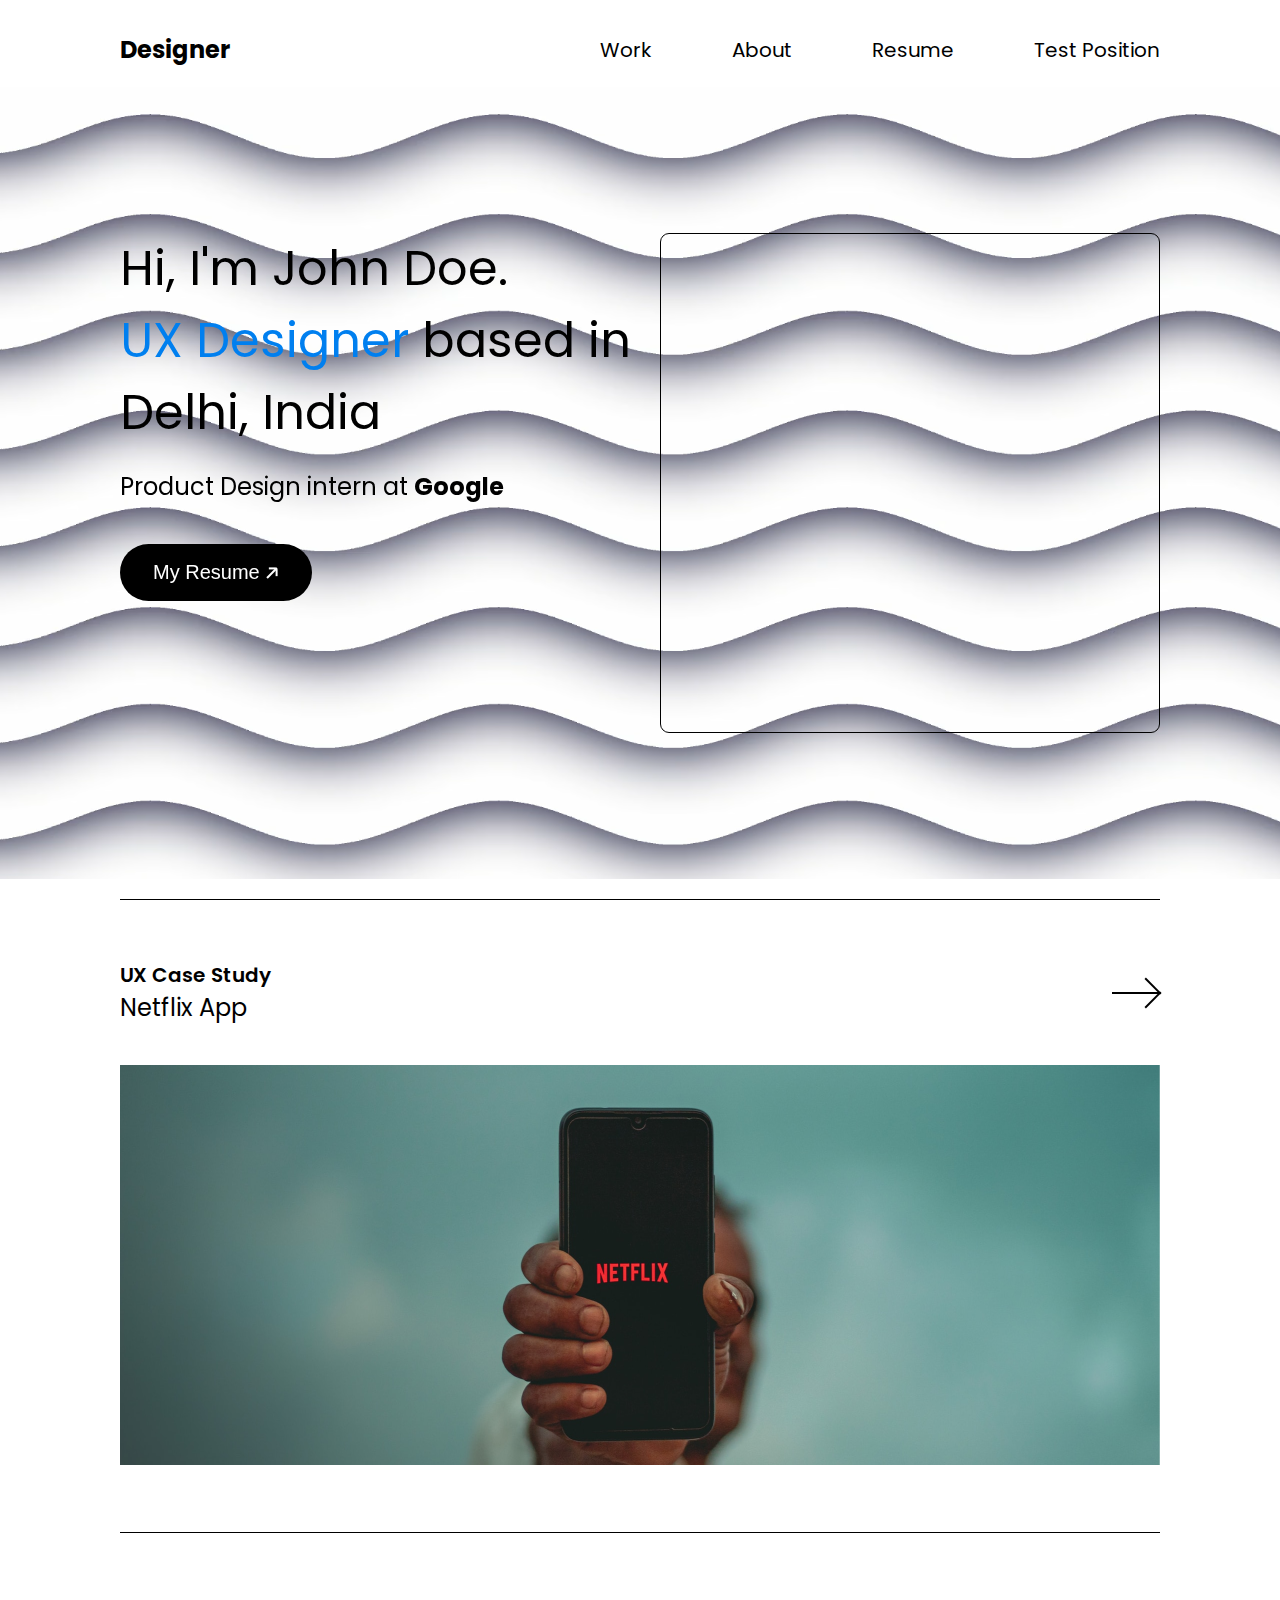
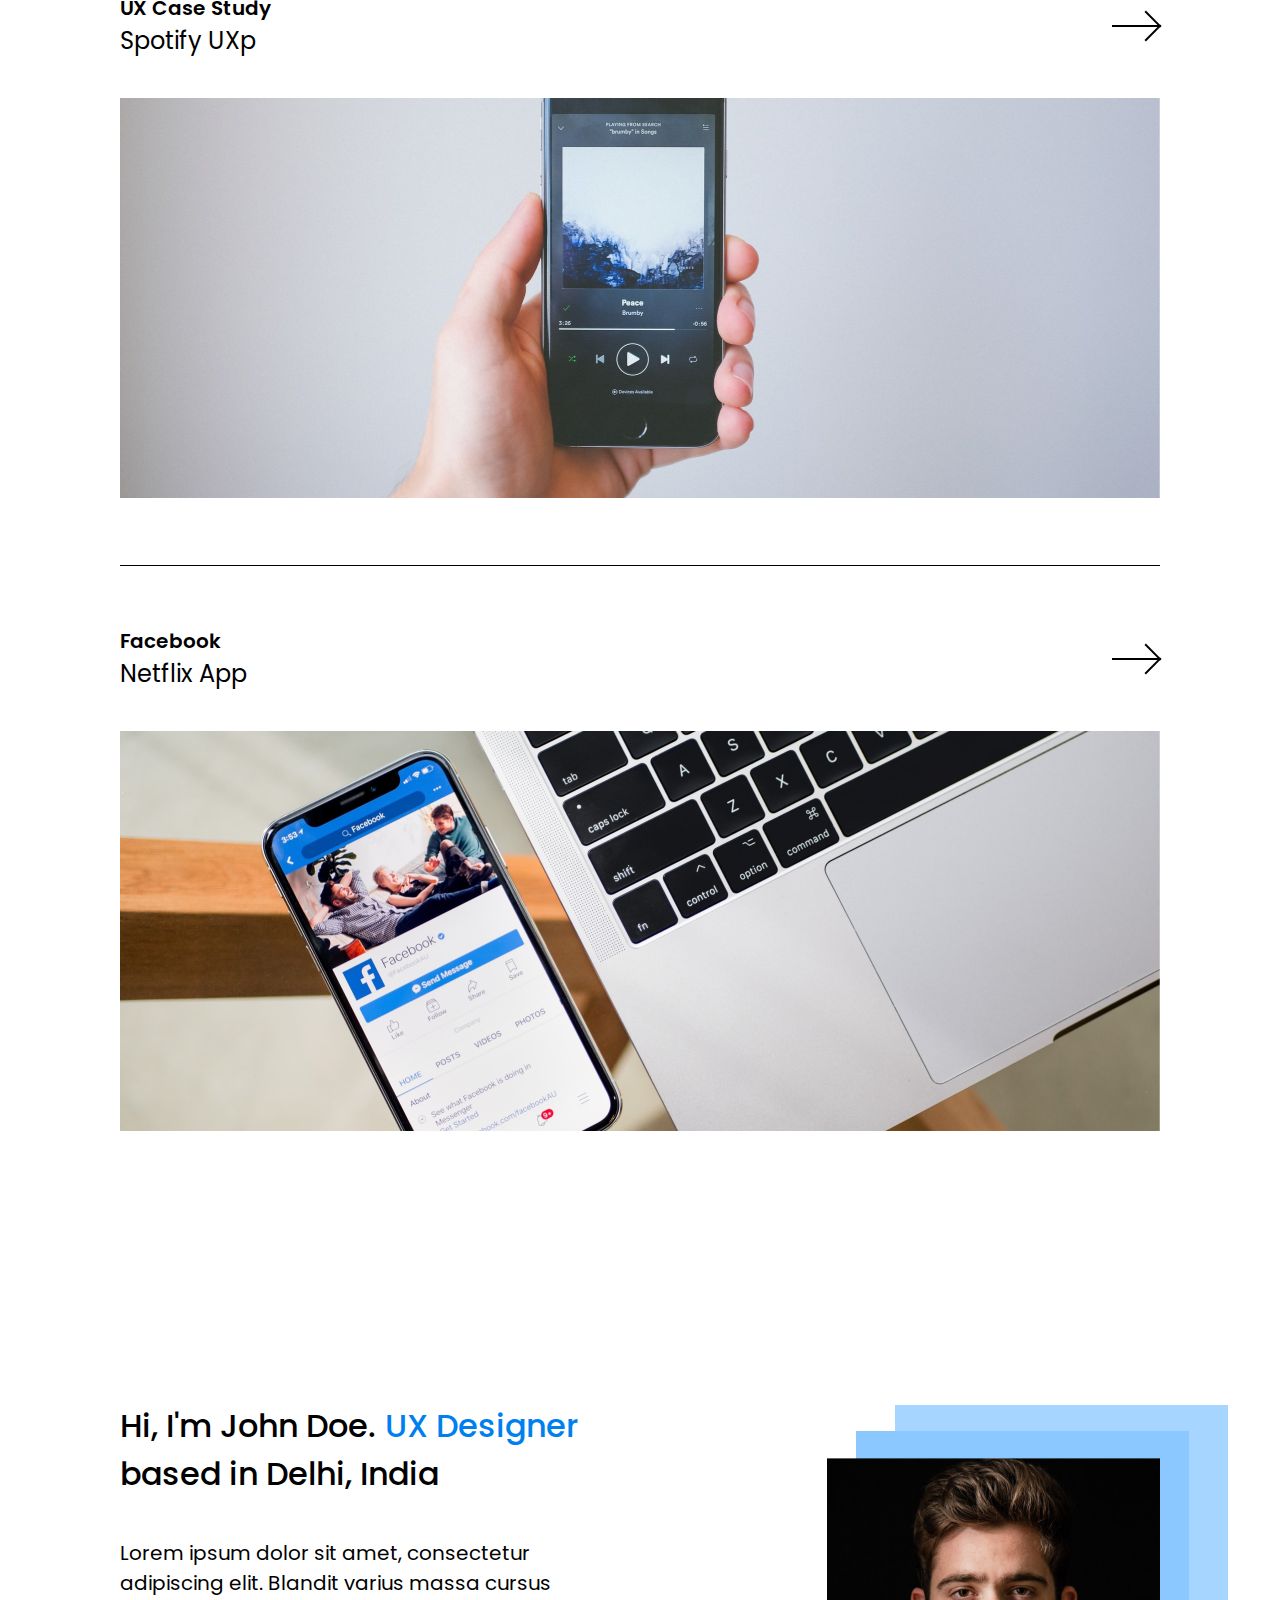
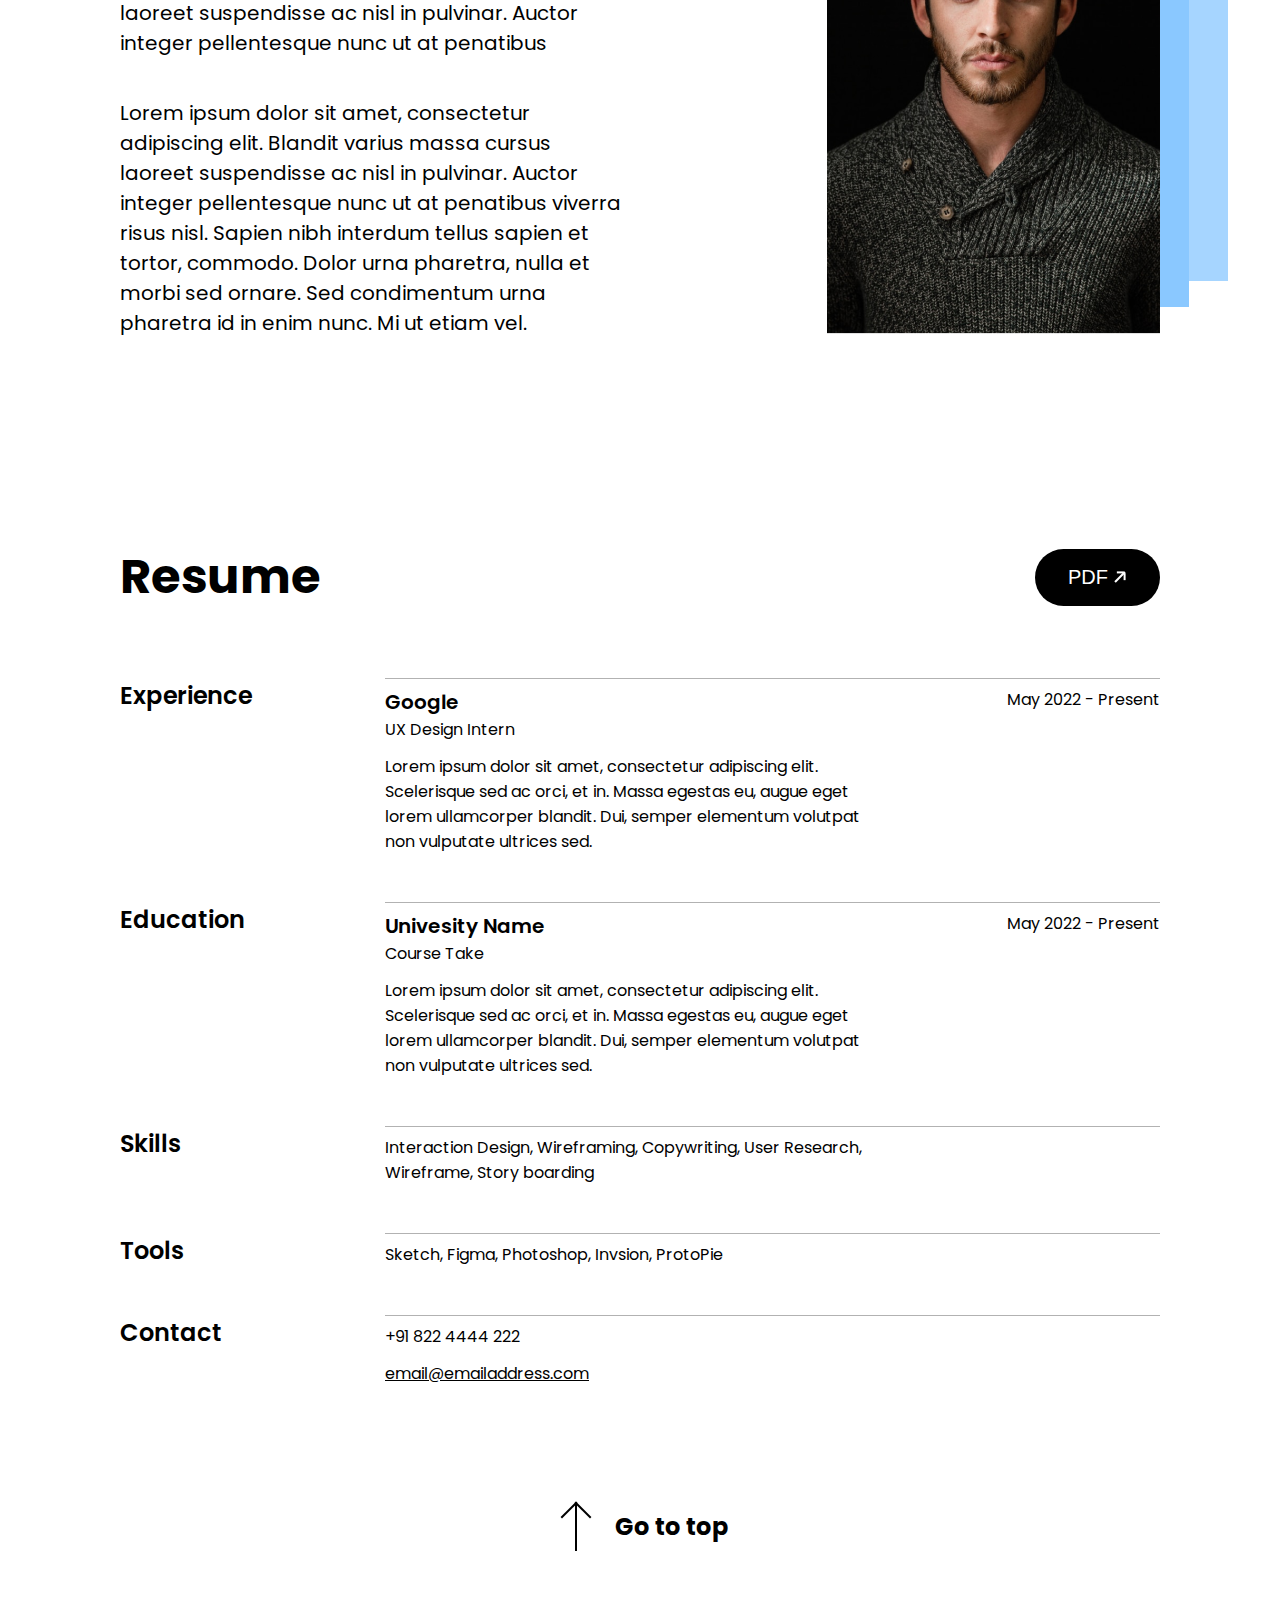
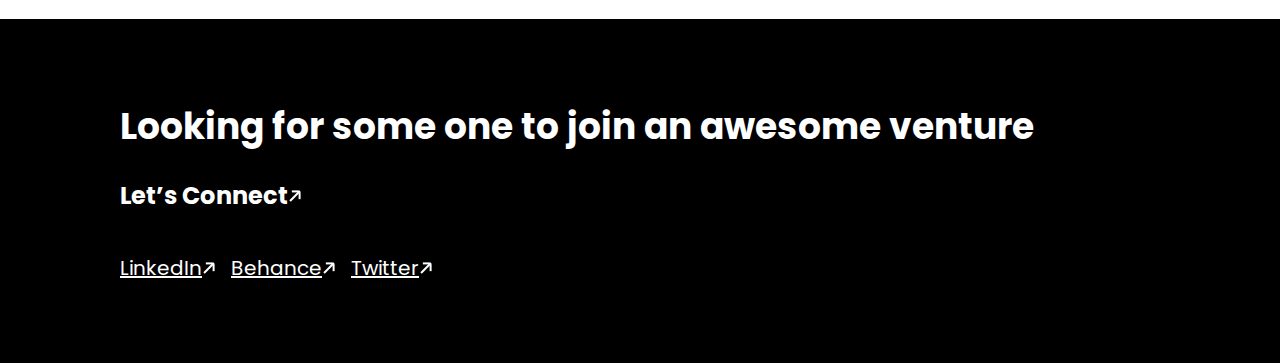
==== index.html @ 3fcc09bb "add simple portfolio html and css code" ====
<!DOCTYPE html>
<html lang="en">
  <head>
    <meta charset="UTF-8" />
    <meta name="viewport" content="width=device-width, initial-scale=1.0" />
    <title>Document</title>
    <link rel="stylesheet" href="./styles/fonts.css" />
    <link rel="stylesheet" href="./styles/main.css" />
  </head>
  <body>
    <div class="page-wrap flex justify-content-between flex-col">
      <header class="header">
        <div class="container flex items-center justify-content-between">
          <h5 class="h5 bold txt-black">Designer</h5>
          <nav class="nav flex items-center">
            <a href="#project" class="nav-link txt-md txt-black">Work</a>
            <a href="#about-me" class="nav-link txt-md txt-black">About</a>
            <a href="#resume" class="nav-link txt-md txt-black">Resume</a>
            <a
              href="./pages/test-position.html"
              class="nav-link txt-md txt-black"
              >Test Position</a
            >
          </nav>
        </div>
      </header>
      <main id="main" class="main">
        <video
          autoplay
          loop
          class="video"
          src="./assets/video/white-wave.mp4"
        ></video>
        <div
          class="main-content container flex min-gap justify-content-between"
        >
          <div>
            <h1 class="h1 txt-black normal main-title-1">
              Hi, I'm John Doe. <br />
              <span class="txt-blue">UX Designer</span> based in Delhi, India
            </h1>
            <h5 class="h5 txt-black normal main-title-2">
              Product Design intern at <span class="bold">Google</span>
            </h5>
            <button class="btn">
              My Resume
              <span class="arrow arrow--sm arrow--skew-top arrow-white"></span>
            </button>
          </div>
          <iframe
            class="mobile-frame"
            src="https://my.spline.design/lowcodellmorg-0a518804fcad9900b98ced08d4020163/"
            frameborder="0"
          ></iframe>
        </div>
      </main>
      <div class="container">
        <div class="border-bottom"></div>
      </div>
    </div>
    <section id="project" class="section-project">
      <a class="link-section" href="">
        <div class="container section-project-header">
          <header class="flex justify-content-between items-center">
            <div class="section-header-title">
              <h6 class="h6 txt-black semibold">UX Case Study</h6>
              <h5 class="h5 txt-black normal">Netflix App</h5>
            </div>
            <span class="arrow arrow--lg arrow-black"></span>
          </header>
        </div>
        <div class="section-project-img-wrap">
          <div class="container">
            <img src="./assets/images/netflix.png" alt="" />
          </div>
        </div>
        <div class="container">
          <div class="border-bottom"></div>
        </div>
      </a>
    </section>
    <!--  -->
    <section class="section-project">
      <a class="link-section" href="">
        <div class="container section-project-header">
          <header class="flex justify-content-between items-center">
            <div class="section-header-title">
              <h6 class="h6 txt-black semibold">UX Case Study</h6>
              <h5 class="h5 txt-black normal">Spotify UXp</h5>
            </div>
            <span class="arrow arrow--lg arrow-black"></span>
          </header>
        </div>
        <div class="section-project-img-wrap">
          <div class="container">
            <img src="./assets/images/spotify.png" alt="" />
          </div>
        </div>
        <div class="container">
          <div class="border-bottom"></div>
        </div>
      </a>
    </section>
    <!--  -->
    <section class="section-project-last">
      <a class="link-section" href="">
        <div class="container section-project-header">
          <header class="flex justify-content-between items-center">
            <div class="section-header-title">
              <h6 class="h6 txt-black semibold">Facebook</h6>
              <h5 class="h5 txt-black normal">Netflix App</h5>
            </div>
            <span class="arrow arrow--lg arrow-black"></span>
          </header>
        </div>
        <div class="section-project-img-wrap">
          <div class="container">
            <img src="./assets/images/facebook.png" alt="" />
          </div>
        </div>
      </a>
    </section>

    <section id="about-me" class="section-about-me">
      <div class="container flex justify-content-between items-center">
        <div class="section-about-me-content">
          <h3 class="h3 txt-black medium section-about-me-space-content">
            Hi, I'm John Doe. <span class="txt-blue">UX Designer</span> based in
            Delhi, India
          </h3>
          <p class="txt-md txt-black section-about-me-space-content">
            Lorem ipsum dolor sit amet, consectetur adipiscing elit. Blandit
            varius massa cursus laoreet suspendisse ac nisl in pulvinar. Auctor
            integer pellentesque nunc ut at penatibus
          </p>
          <p class="txt-md txt-black">
            Lorem ipsum dolor sit amet, consectetur adipiscing elit. Blandit
            varius massa cursus laoreet suspendisse ac nisl in pulvinar. Auctor
            integer pellentesque nunc ut at penatibus viverra risus nisl. Sapien
            nibh interdum tellus sapien et tortor, commodo. Dolor urna pharetra,
            nulla et morbi sed ornare. Sed condimentum urna pharetra id in enim
            nunc. Mi ut etiam vel.
          </p>
        </div>
        <div class="section-about-me-img-wrap">
          <img
            class="section-about-img"
            src="./assets/images/john_doe.png"
            alt=""
          />
        </div>
      </div>
    </section>

    <!-- section -->
    <section id="resume" class="section-resume">
      <div class="container">
        <div
          class="section-resume-header flex justify-content-between items-center"
        >
          <h2 class="h1 bold txt-black">Resume</h2>
          <button class="btn">
            PDF
            <span class="arrow arrow--sm arrow--skew-top arrow-white"></span>
          </button>
        </div>
        <div class="section-resume-table">
          <div
            class="section-resume-table-row flex justify-content-between min-gap"
          >
            <h5 class="h5 txt-black semibold">Experience</h5>
            <div class="section-resume-table-data flex justify-content-between">
              <div class="section-resume-table-data-left">
                <h6 class="h6 txt-black semibold">Google</h6>
                <p class="txt-black txt-sm section-resume-table-data-txt">
                  UX Design Intern
                </p>
                <p class="txt-black txt-sm">
                  Lorem ipsum dolor sit amet, consectetur adipiscing elit.
                  Scelerisque sed ac orci, et in. Massa egestas eu, augue eget
                  lorem ullamcorper blandit. Dui, semper elementum volutpat non
                  vulputate ultrices sed.
                </p>
              </div>
              <p class="txt-black txt-sm">May 2022 - Present</p>
            </div>
          </div>

          <div
            class="section-resume-table-row flex justify-content-between min-gap"
          >
            <h5 class="h5 txt-black semibold">Education</h5>
            <div class="section-resume-table-data flex justify-content-between">
              <div class="section-resume-table-data-left">
                <h6 class="h6 txt-black semibold">Univesity Name</h6>
                <p class="txt-black txt-sm section-resume-table-data-txt">
                  Course Take
                </p>
                <p class="txt-black txt-sm">
                  Lorem ipsum dolor sit amet, consectetur adipiscing elit.
                  Scelerisque sed ac orci, et in. Massa egestas eu, augue eget
                  lorem ullamcorper blandit. Dui, semper elementum volutpat non
                  vulputate ultrices sed.
                </p>
              </div>
              <p class="txt-black txt-sm">May 2022 - Present</p>
            </div>
          </div>

          <div
            class="section-resume-table-row flex justify-content-between min-gap"
          >
            <h5 class="h5 txt-black semibold">Skills</h5>
            <div class="section-resume-table-data flex justify-content-between">
              <div class="section-resume-table-data-left">
                <p class="txt-black txt-sm">
                  Interaction Design, Wireframing, Copywriting, User Research,
                  Wireframe, Story boarding
                </p>
              </div>
            </div>
          </div>

          <div
            class="section-resume-table-row flex justify-content-between min-gap"
          >
            <h5 class="h5 txt-black semibold">Tools</h5>
            <div class="section-resume-table-data flex justify-content-between">
              <div class="section-resume-table-data-left">
                <p class="txt-black txt-sm">
                  Sketch, Figma, Photoshop, Invsion, ProtoPie
                </p>
              </div>
            </div>
          </div>

          <div
            class="section-resume-table-row flex justify-content-between min-gap"
          >
            <h5 class="h5 txt-black semibold">Contact</h5>
            <div class="section-resume-table-data flex justify-content-between">
              <address class="section-resume-table-data-left">
                <p
                  class="txt-black txt-sm txt-normal section-resume-table-data-txt"
                >
                  +91 822 4444 222
                </p>
                <a class="txt-normal txt-sm txt-black" href=""
                  >email@emailaddress.com</a
                >
              </address>
            </div>
          </div>
        </div>
        <div class="section-resume-footer flex justify-content-center">
          <a class="decoration-none flex min-gap items-center" href="#main">
            <span class="arrow arrow-top arrow--lg arrow-black"></span>
            <h5 class="h5 txt-black">Go to top</h5>
          </a>
        </div>
      </div>
    </section>

    <footer class="footer">
      <div class="container">
        <h2 class="h2 txt-white footer-title">
          Looking for some one to join an awesome venture
        </h2>
        <h2 class="h2-lg txt-white flex items-center footer-sub-title">
          Let’s Connect
          <span class="arrow arrow--sm arrow--skew-top arrow-white"></span>
        </h2>
        <ul class="flex items-center min-gap">
          <li>
            <a class="txt-md txt-white flex items-center" href=""
              >LinkedIn
              <span class="arrow arrow--sm arrow--skew-top arrow-white"></span
            ></a>
          </li>
          <li>
            <a class="txt-md txt-white flex items-center" href=""
              >Behance
              <span class="arrow arrow--sm arrow--skew-top arrow-white"></span
            ></a>
          </li>
          <li>
            <a class="txt-md txt-white flex items-center" href=""
              >Twitter
              <span class="arrow arrow--sm arrow--skew-top arrow-white"></span
            ></a>
          </li>
        </ul>
      </div>
    </footer>
  </body>
</html>
---- styles/fonts.css ----
@font-face {
  font-family: "Graphik LCG";
  src: url("../assets/fonts/GraphikLCG/GraphikLCG-Regular.eot");
  src: url("../assets/fonts/GraphikLCG/GraphikLCG-Regular.eot?#iefix")
      format("embedded-opentype"),
    url("../assets/fonts/GraphikLCG/GraphikLCG-Regular.woff2") format("woff2"),
    url("../assets/fonts/GraphikLCG/GraphikLCG-Regular.woff") format("woff"),
    url("../assets/fonts/GraphikLCG/GraphikLCG-Regular.ttf") format("truetype"),
    url("../assets/fonts/GraphikLCG/GraphikLCG-Regular.svg#GraphikLCG-Regular")
      format("svg");
  font-weight: normal;
  font-style: normal;
  font-display: swap;
}

@font-face {
  font-family: "Graphik LCG";
  src: url("../assets/fonts/GraphikLCG/GraphikLCG-Semibold.eot");
  src: url("../assets/fonts/GraphikLCG/GraphikLCG-Semibold.eot?#iefix")
      format("embedded-opentype"),
    url("../assets/fonts/GraphikLCG/GraphikLCG-Semibold.woff2") format("woff2"),
    url("../assets/fonts/GraphikLCG/GraphikLCG-Semibold.woff") format("woff"),
    url("../assets/fonts/GraphikLCG/GraphikLCG-Semibold.ttf") format("truetype"),
    url("../assets/fonts/GraphikLCG/GraphikLCG-Semibold.svg#GraphikLCG-Semibold")
      format("svg");
  font-weight: 600;
  font-style: normal;
  font-display: swap;
}
---- styles/main.css ----
@import url("https://fonts.googleapis.com/css2?family=Poppins:wght@400;500;600;700&display=swap");

/* body {
  font-family: "Graphik LCG", sans-serif;
  font-size: 50px;
} */

* {
  margin: 0;
  padding: 0;
  box-sizing: border-box;
}

body {
  font-family: "Poppins", sans-serif;
}

:root {
  --black: #000000;
  --blue: #007fef;
  --blue-light: #8ac8ff;
  --blue-light-2: #a6d5ff;
  --white: #ffffff;
  --h1: 48px;
  --h2-lg: 40px;
  --h2: 36px;
  --h3: 32px;
  --h5: 24px;
  --h6: 20px;
  --txt-md: 20px;
  --txt-sm: 16px;
  --space-section: 15px;
  --arrow-lg: 48px;
  --arrow-sm: 14px;
}

.container {
  max-width: calc(1040px + var(--space-section) * 2);
  padding: 0 var(--space-section);
  margin: 0 auto;
  width: 100%;
}

.border-bottom {
  height: 1px;
  background-color: var(--black);
  width: 100%;
}

.page-wrap {
  min-height: 100vh;
  gap: 20px;
  margin-bottom: 60px;
  background-image: url("../assets/video/white-wave.mp4");
}

.flex {
  display: flex;
}

.flex-col {
  flex-direction: column;
}

.items-center {
  align-items: center;
}

.justify-content-between {
  justify-content: space-between;
}

.justify-content-center {
  justify-content: center;
}

.min-gap {
  gap: var(--space-section);
}
/* partials */
/* arrow */
.arrow {
  border-bottom-width: 2px;
  border-bottom-style: solid;
  display: inline-block;
  position: relative;
}

.arrow-top {
  transform: rotate(-90deg);
}

.arrow-black,
.arrow-black::before,
.arrow-black::after {
  border-bottom-color: var(--black);
}

.arrow-white,
.arrow-white::before,
.arrow-white::after {
  border-bottom-color: var(--white);
}

.arrow--skew-top {
  transform: rotate(-45deg);
}

.arrow::before,
.arrow::after {
  content: "";
  margin-top: 5px;
  border-bottom-width: 2px;
  border-bottom-style: solid;
  display: inline-block;
  position: absolute;
}

.arrow::before {
  transform: rotate(45deg);
}

.arrow::after {
  transform: rotate(-45deg);
}

.arrow--lg {
  width: var(--arrow-lg);
}

.arrow--lg::before,
.arrow--lg::after {
  right: -4px;
  width: calc(var(--arrow-lg) / 2.2);
}

.arrow--lg::before {
  top: -12px;
}

.arrow--lg::after {
  bottom: -9px;
}

.arrow--sm {
  width: var(--arrow-sm);
}

.arrow--sm::before,
.arrow--sm::after {
  right: 0;
  width: calc(var(--arrow-sm) / 2);
}

.arrow--sm::before {
  top: -8px;
}

.arrow--sm::after {
  bottom: -5px;
}

/* text styles */
.decoration-none {
  text-decoration: none;
}
.h1 {
  font-size: var(--h1);
}

.h2 {
  font-size: var(--h2);
}

.h3 {
  font-size: var(--h3);
}

.h5 {
  font-size: var(--h5);
}

.h6 {
  font-size: var(--h6);
}

.txt-md {
  font-size: var(--txt-md);
}

.txt-sm {
  font-size: var(--txt-sm);
}

.bold {
  font-weight: 700;
}

.semibold {
  font-weight: 600;
}

.medium {
  font-weight: 500;
}
.normal {
  font-weight: 400;
}

.txt-black {
  color: var(--black);
}

.txt-white {
  color: var(--white);
}

.txt-blue {
  color: var(--blue);
}

.txt-normal {
  font-style: normal;
}

/* buttons */
.btn {
  padding: 16px 32px;
  background-color: var(--black);
  border-radius: 60px;
  color: var(--white);
  border: none;
  cursor: pointer;
  font-size: var(--txt-md);
  font-weight: 400;
  display: flex;
  align-items: center;
  gap: 5px;
  transition: all 0.3s ease;
  border: 1px solid transparent;
}

.btn:hover {
  background-color: var(--white);
  color: var(--black);
  border: 1px solid var(--black);
}

.btn:hover .arrow-white,
.btn:hover .arrow-white::after,
.btn:hover .arrow-white::before {
  border-bottom-color: var(--black);
}
/* header */

.header {
  padding-top: 32px;
}

.nav-link {
  text-decoration: none;
  transition: color 0.3s ease;
}

.nav {
  gap: 80px;
}

.nav-link:hover {
  color: var(--blue);
}

/* main section */
.main {
  position: relative;
  flex-grow: 1;
  display: flex;
  align-items: center;
  padding: 30px 0;
}

.main-content {
  position: relative;
  z-index: 1;
}
.main-title-1 {
  padding-bottom: 20px;
}

.main-title-2 {
  padding-bottom: 40px;
}

.mobile-frame {
  max-width: 500px;
  width: 100%;
  border-radius: 9px;
  border: 1px solid var(--black);
  min-height: 500px;
}

.video {
  position: absolute;
  width: 100%;
  height: 100%;
  left: 0;
  top: 0;
  object-fit: cover;
}

/*  section-project-header */
.link-section {
  text-decoration: none;
  display: block;
}

.section-project {
  margin-bottom: 60px;
}

.section-project-last {
  margin-bottom: 200px;
}

.section-project-header {
  padding-bottom: 40px;
}

.section-project-img-wrap {
  padding-bottom: 60px;
}

.section-about-me {
  padding-bottom: 200px;
}

.section-about-me-content {
  max-width: 508px;
}

.section-about-me-space-content {
  margin-bottom: 40px;
}

.section-about-me-img-wrap {
  margin-top: 60px;
  position: relative;
  cursor: pointer;
}

.section-about-me-img-wrap:hover::after,
.section-about-me-img-wrap:hover::before {
  bottom: 7px;
  left: 0;
  opacity: 0;
}

.section-about-img {
  max-width: 333px;
  width: 100%;
  position: relative;
  z-index: 100;
}

.section-about-me-img-wrap::after,
.section-about-me-img-wrap::before {
  content: "";
  position: absolute;
  width: 100%;
  height: calc(100% - 7px);
  left: 0;
  transition: all 0.3s ease;
}

.section-about-me-img-wrap::before {
  bottom: 33.75px;
  left: 28.5px;
  background-color: var(--blue-light);
  z-index: 1;
}

.section-about-me-img-wrap::after {
  bottom: 60px;
  left: 68px;
  background-color: var(--blue-light-2);
}

/* resume section */
.section-resume {
  padding-bottom: 75px;
}
.section-resume-header {
  margin-bottom: 65px;
}
.section-resume-table {
  padding-bottom: 75px;
}

.section-resume-table-data {
  max-width: 775px;
  width: 100%;
  border-top: 1px solid rgba(0, 0, 0, 0.3);
  padding: 8px 0 48px;
}

.section-resume-table-data-left {
  max-width: 506px;
  width: 100%;
}

.section-resume-table-data-txt {
  padding-bottom: 12px;
}

.footer {
  background-color: var(--black);
  padding: 80px 0;
}

.footer-title {
  padding-bottom: 24px;
}

.footer-sub-title {
  padding-bottom: 40px;
}
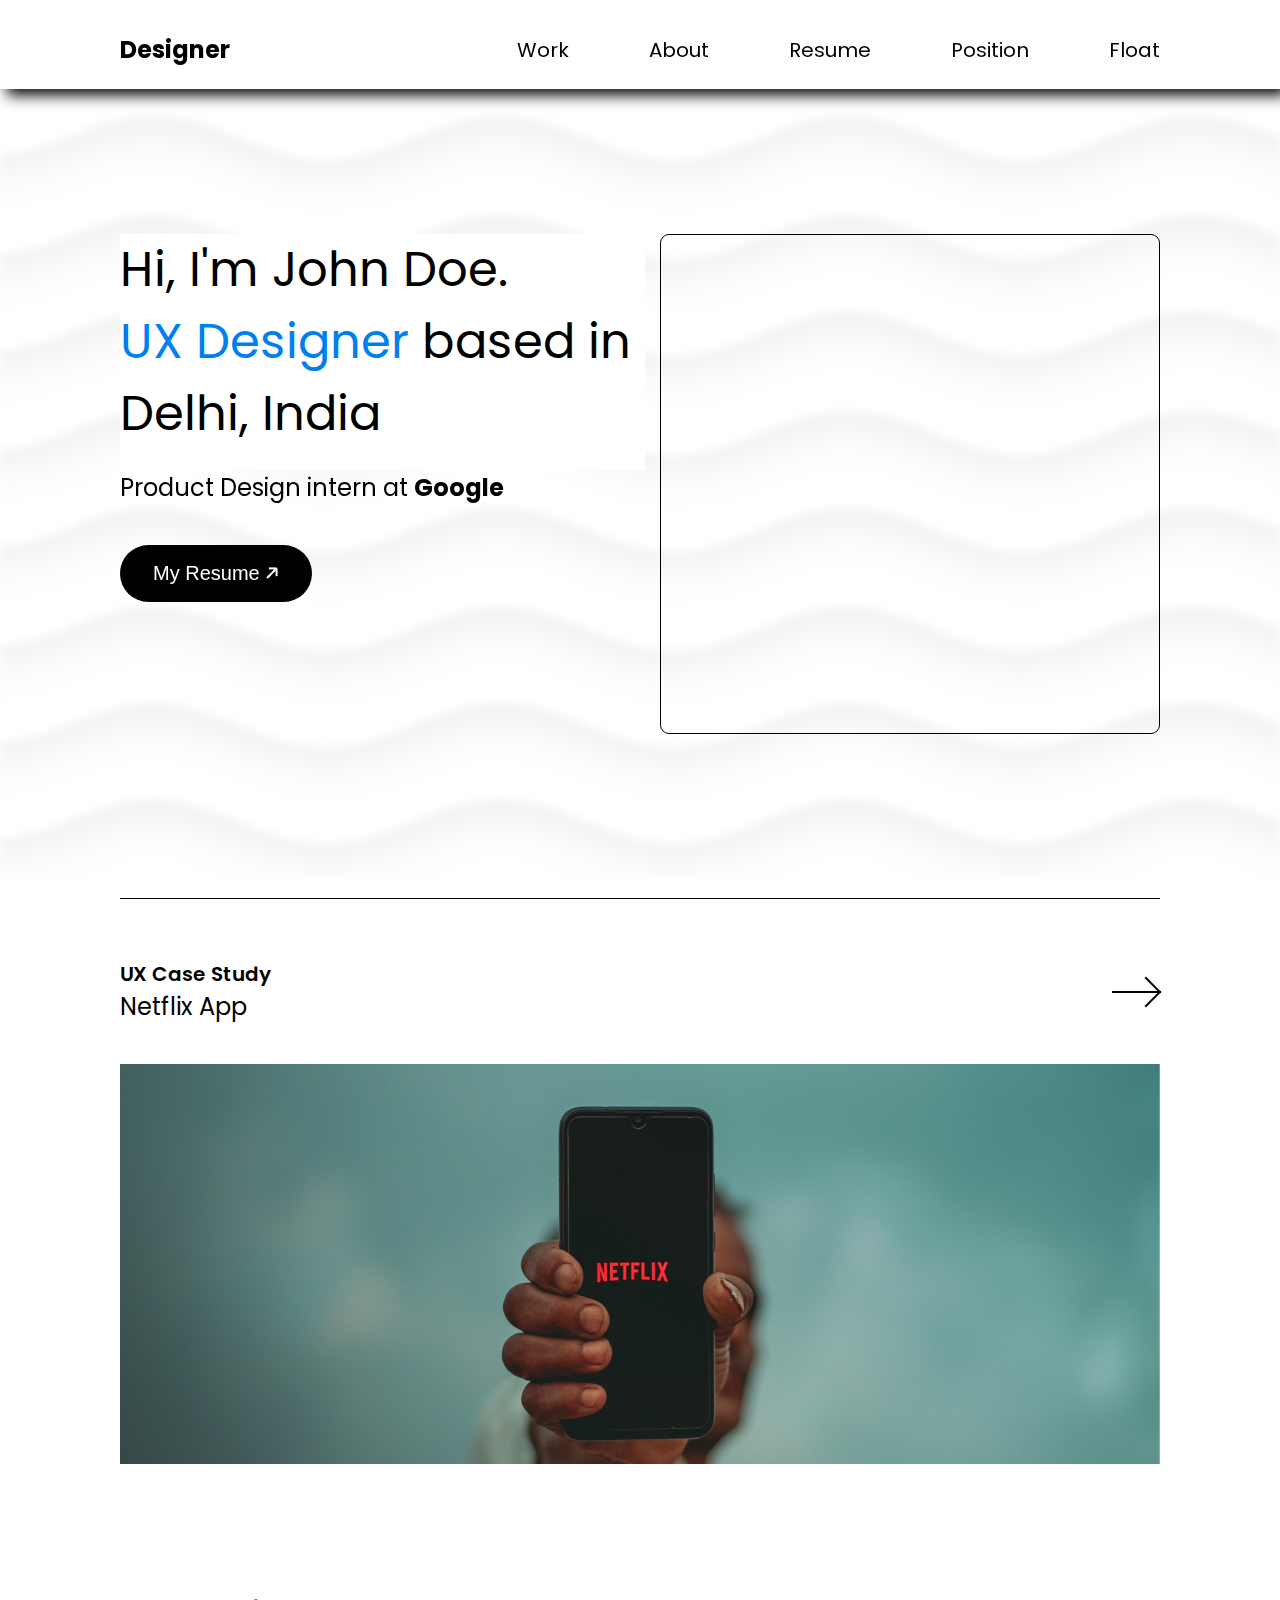
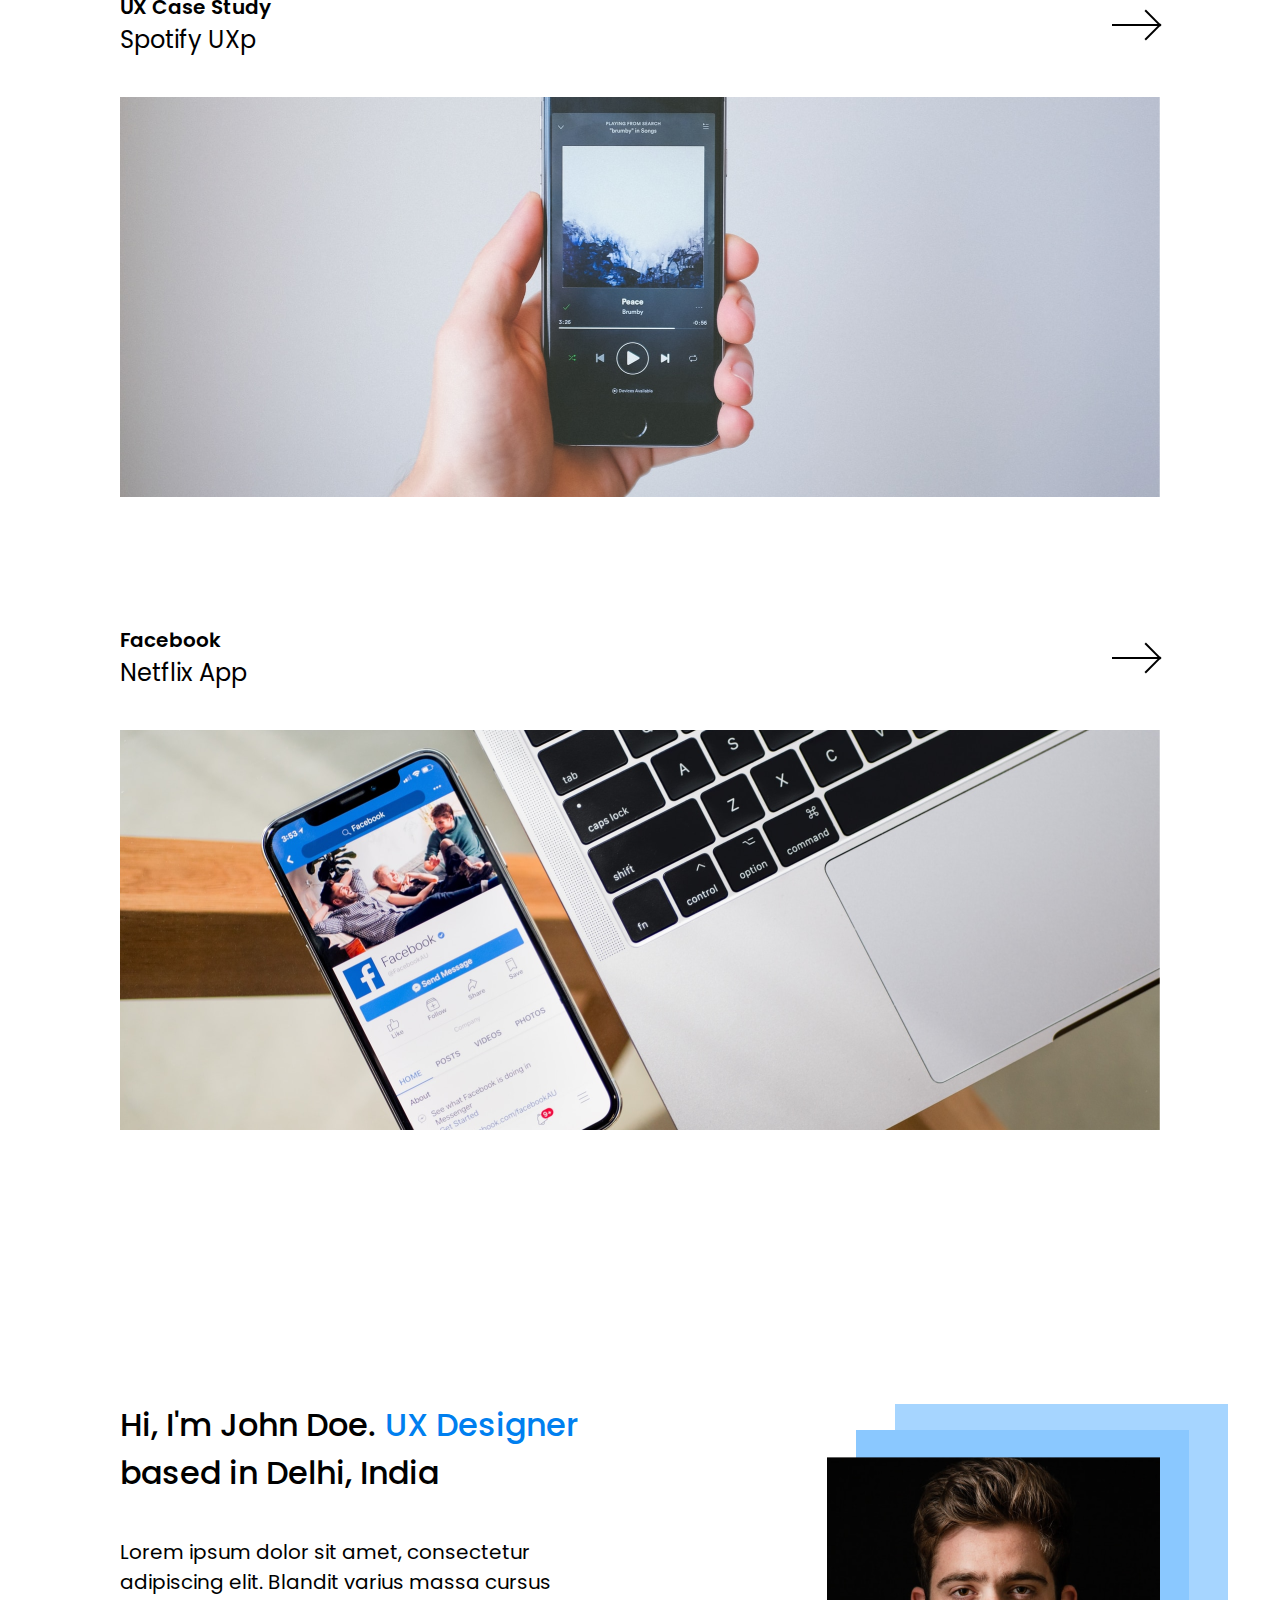
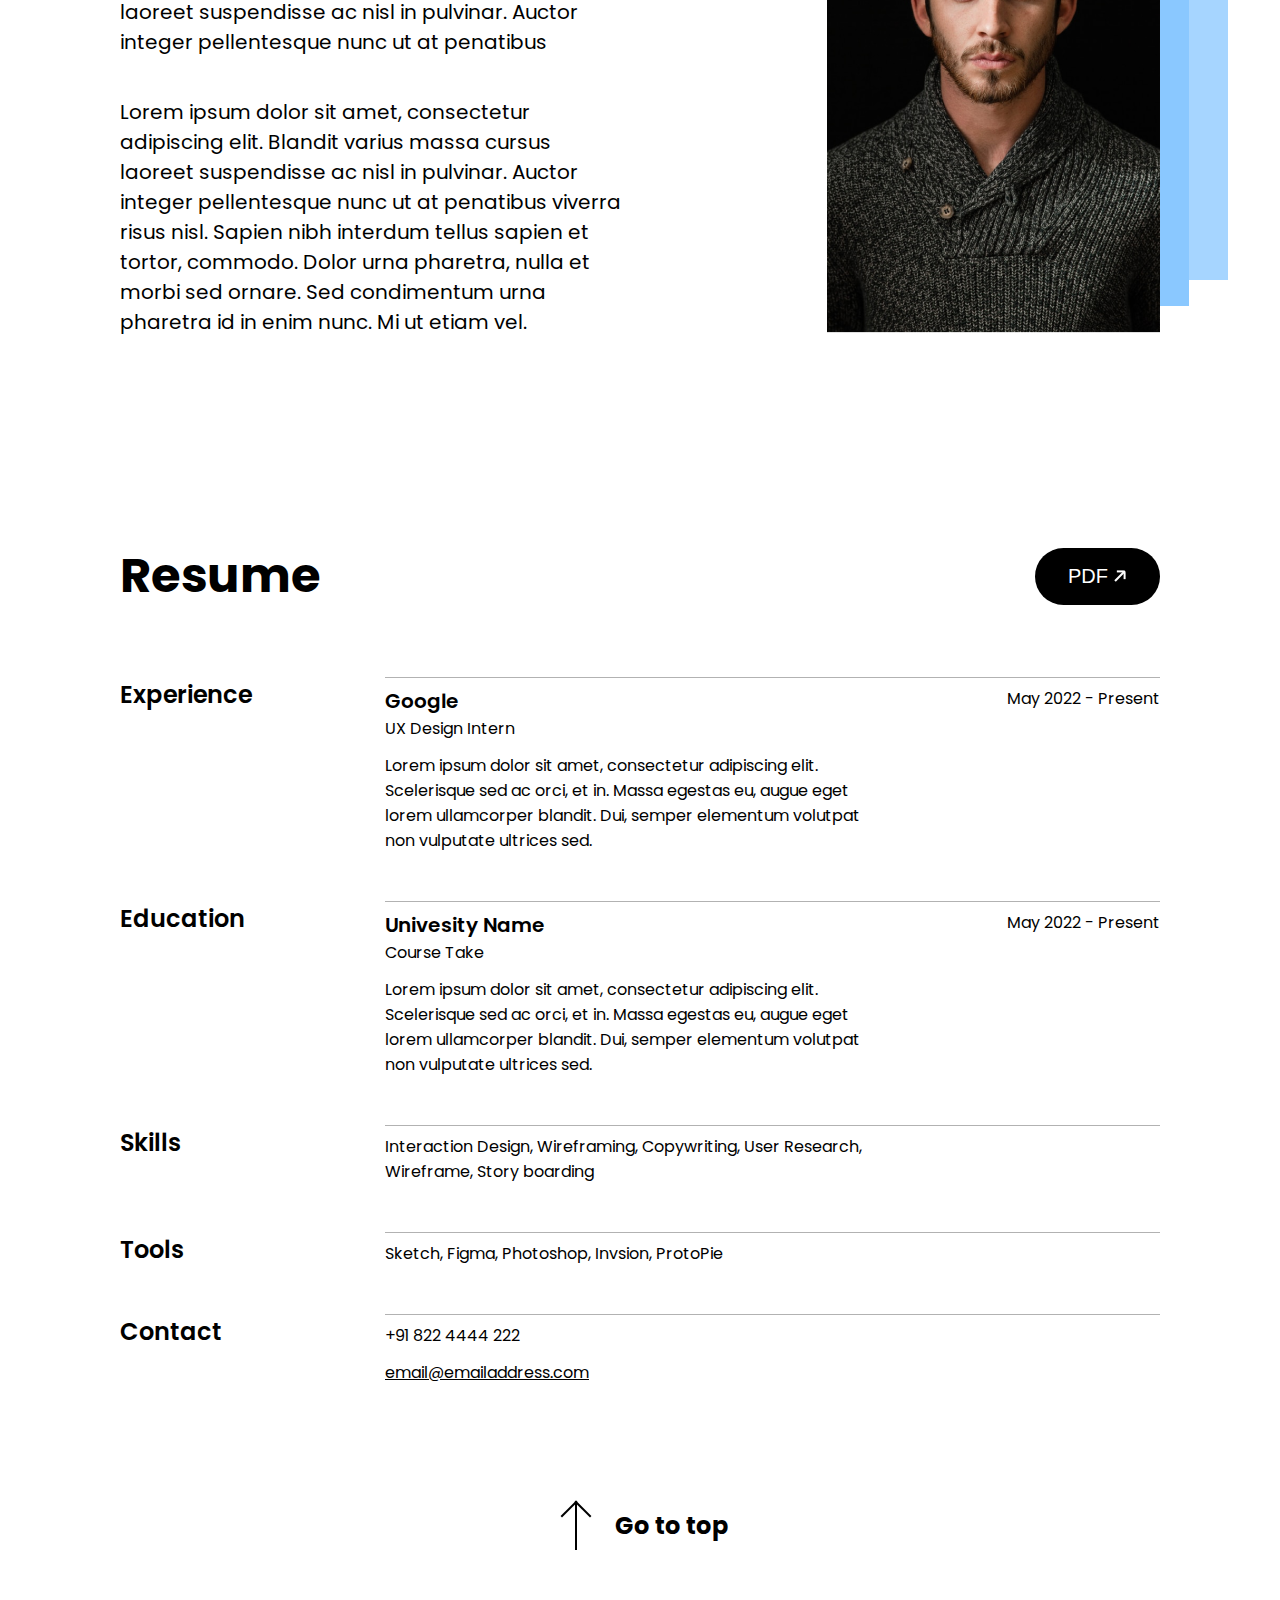
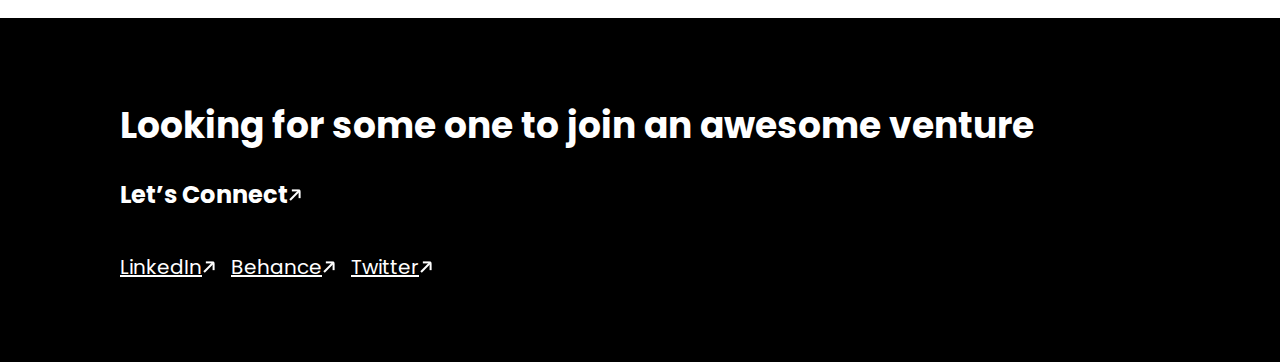
==== commit 33dc4abb: "Practic with float elements" ====
--- a/index.html
+++ b/index.html
@@ -8,22 +8,25 @@
     <link rel="stylesheet" href="./styles/main.css" />
   </head>
   <body>
+    <header class="header">
+      <div class="container flex items-center justify-content-between">
+        <a href="#" class="nav-link">
+          <h5 class="h5 bold txt-black">Designer</h5>
+        </a>
+        <nav class="nav flex items-center">
+          <a href="#project" class="nav-link txt-md txt-black">Work</a>
+          <a href="#about-me" class="nav-link txt-md txt-black">About</a>
+          <a href="#resume" class="nav-link txt-md txt-black">Resume</a>
+          <a href="./pages/test-position.html" class="nav-link txt-md txt-black"
+            >Position</a
+          >
+          <a href="./pages/float-test.html" class="nav-link txt-md txt-black"
+            >Float</a
+          >
+        </nav>
+      </div>
+    </header>
     <div class="page-wrap flex justify-content-between flex-col">
-      <header class="header">
-        <div class="container flex items-center justify-content-between">
-          <h5 class="h5 bold txt-black">Designer</h5>
-          <nav class="nav flex items-center">
-            <a href="#project" class="nav-link txt-md txt-black">Work</a>
-            <a href="#about-me" class="nav-link txt-md txt-black">About</a>
-            <a href="#resume" class="nav-link txt-md txt-black">Resume</a>
-            <a
-              href="./pages/test-position.html"
-              class="nav-link txt-md txt-black"
-              >Test Position</a
-            >
-          </nav>
-        </div>
-      </header>
       <main id="main" class="main">
         <video
           autoplay
@@ -55,7 +58,7 @@
         </div>
       </main>
       <div class="container">
-        <div class="border-bottom"></div>
+        <div class="border-bottom bg-black"></div>
       </div>
     </div>
     <section id="project" class="section-project">
--- a/styles/main.css
+++ b/styles/main.css
@@ -43,12 +43,10 @@
 
 .border-bottom {
   height: 1px;
-  background-color: var(--black);
-  width: 100%;
-}
-
+  width: 100%;
+}
 .page-wrap {
-  min-height: 100vh;
+  min-height: calc(100vh - 90px);
   gap: 20px;
   margin-bottom: 60px;
   background-image: url("../assets/video/white-wave.mp4");
@@ -58,6 +56,10 @@
   display: flex;
 }
 
+.flex-wrap {
+  flex-wrap: wrap;
+}
+
 .flex-col {
   flex-direction: column;
 }
@@ -72,6 +74,10 @@
 
 .justify-content-center {
   justify-content: center;
+}
+
+.img-responsive {
+  width: 100%;
 }
 
 .min-gap {
@@ -221,6 +227,14 @@
 
 .txt-normal {
   font-style: normal;
+}
+
+.bg-black {
+  background-color: black;
+}
+
+.bg-white {
+  background-color: white;
 }
 
 /* buttons */
@@ -255,6 +269,14 @@
 
 .header {
   padding-top: 32px;
+  padding-bottom: 22px;
+  padding-top: 32px;
+  box-shadow: 7px 6px 14px 0px black;
+  background-color: white;
+  position: sticky;
+  top: 0;
+  background-color: white;
+  z-index: 10000000;
 }
 
 .nav-link {
@@ -285,6 +307,10 @@
 }
 .main-title-1 {
   padding-bottom: 20px;
+  position: sticky;
+  top: 90px;
+  background: white;
+  z-index: 100;
 }
 
 .main-title-2 {
@@ -306,6 +332,8 @@
   left: 0;
   top: 0;
   object-fit: cover;
+  opacity: 0.1;
+  filter: blur(5px);
 }
 
 /*  section-project-header */
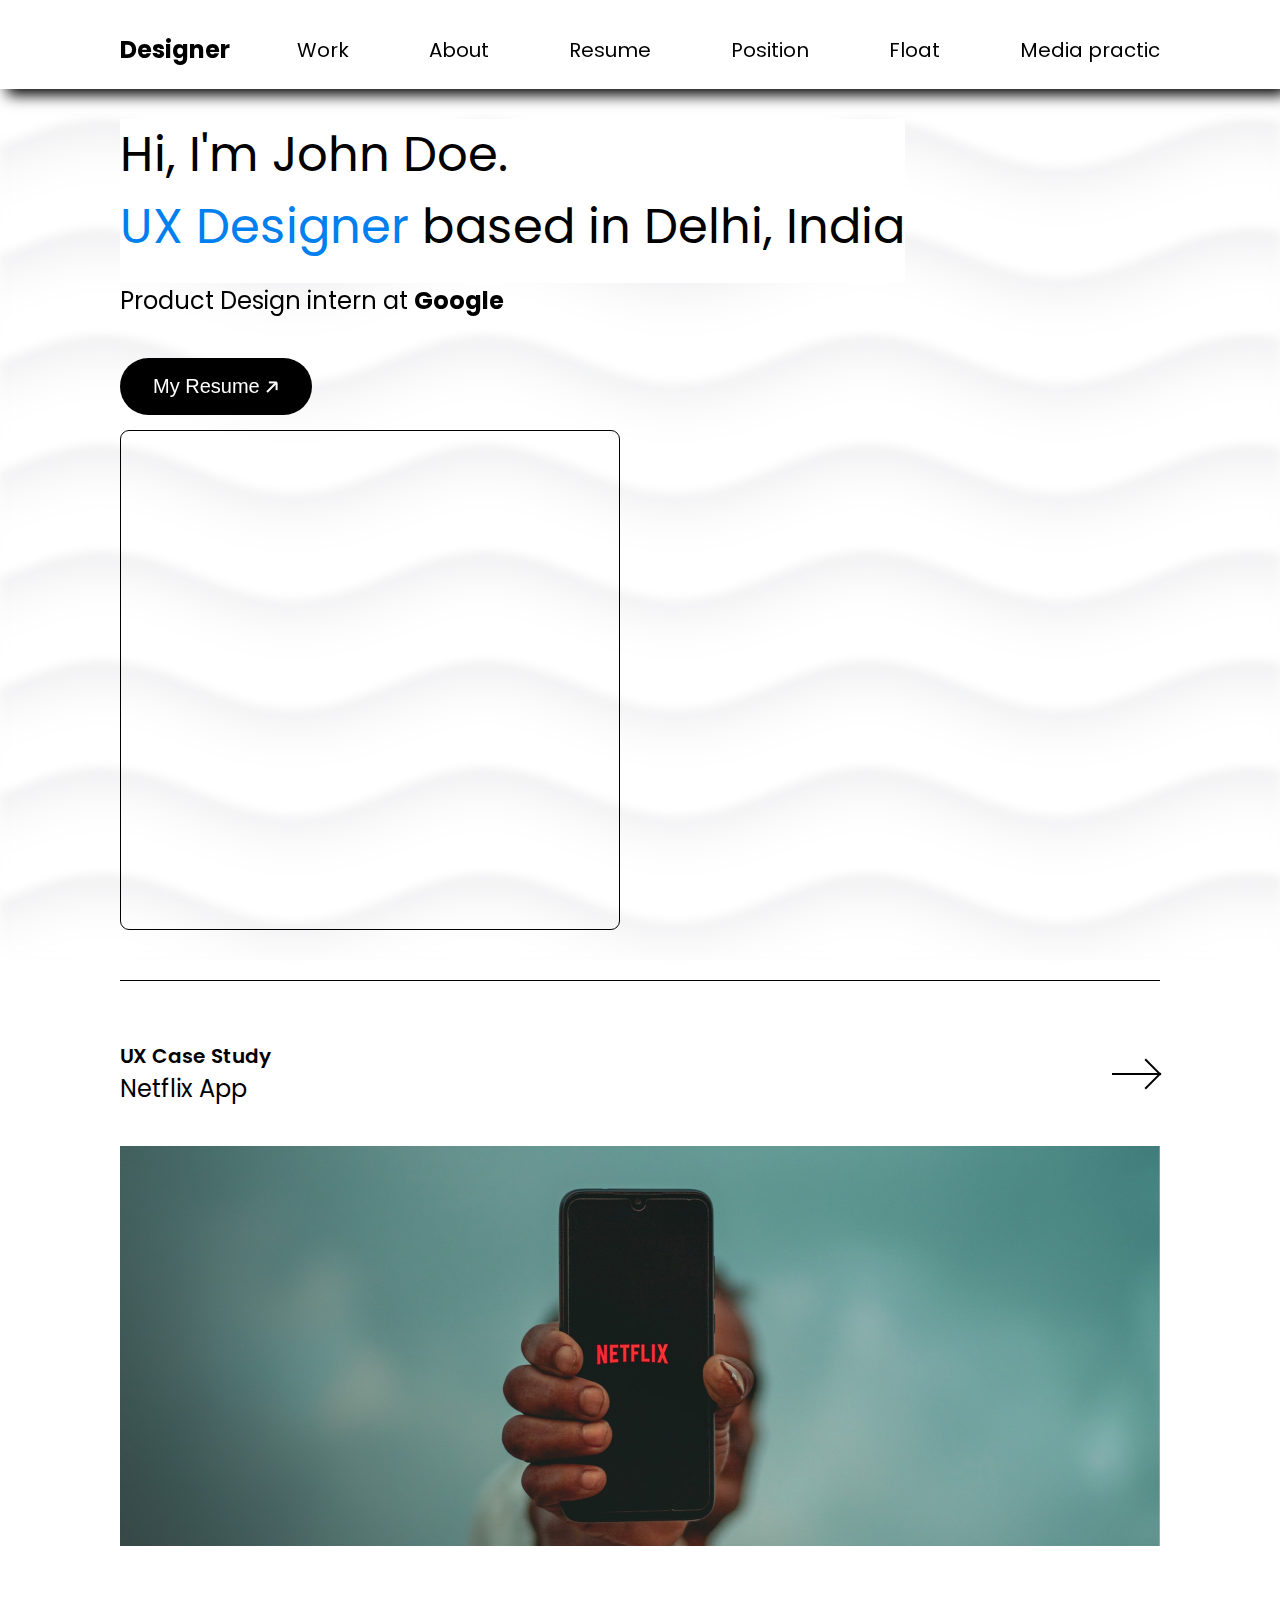
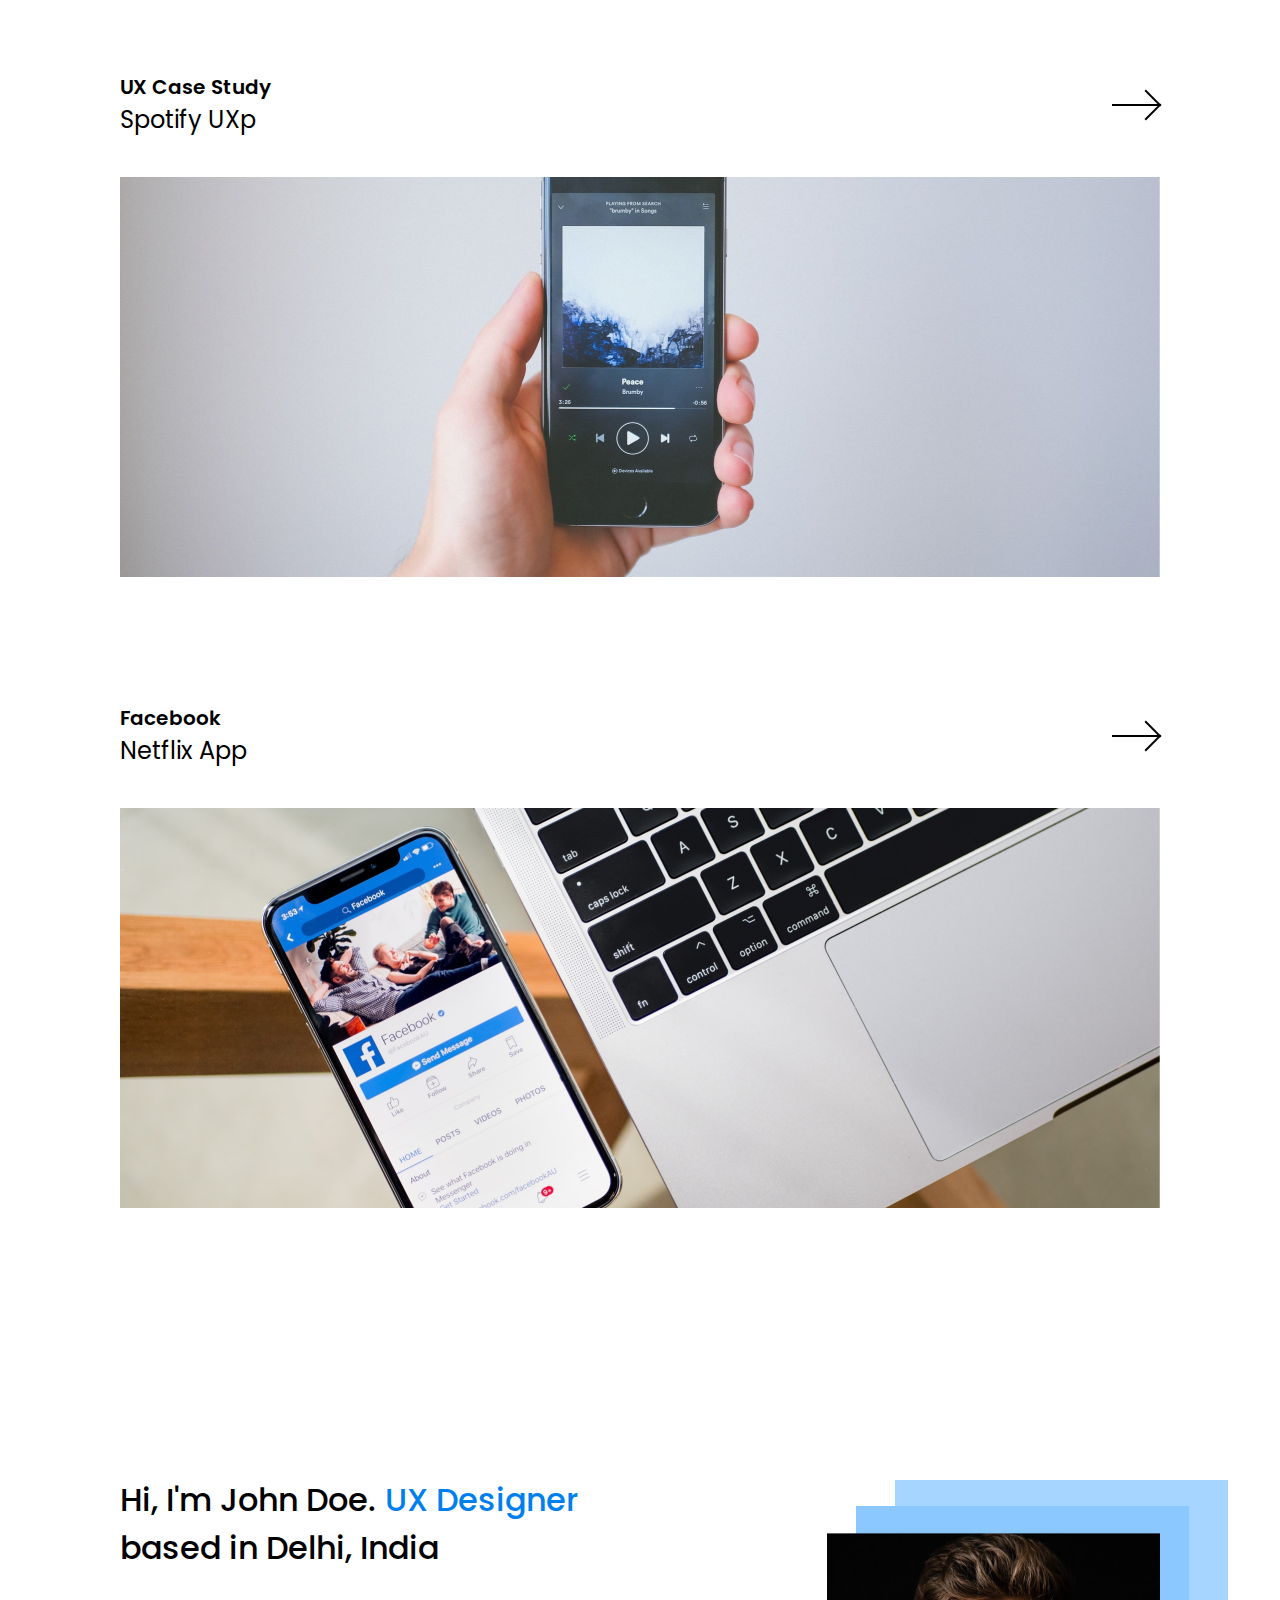
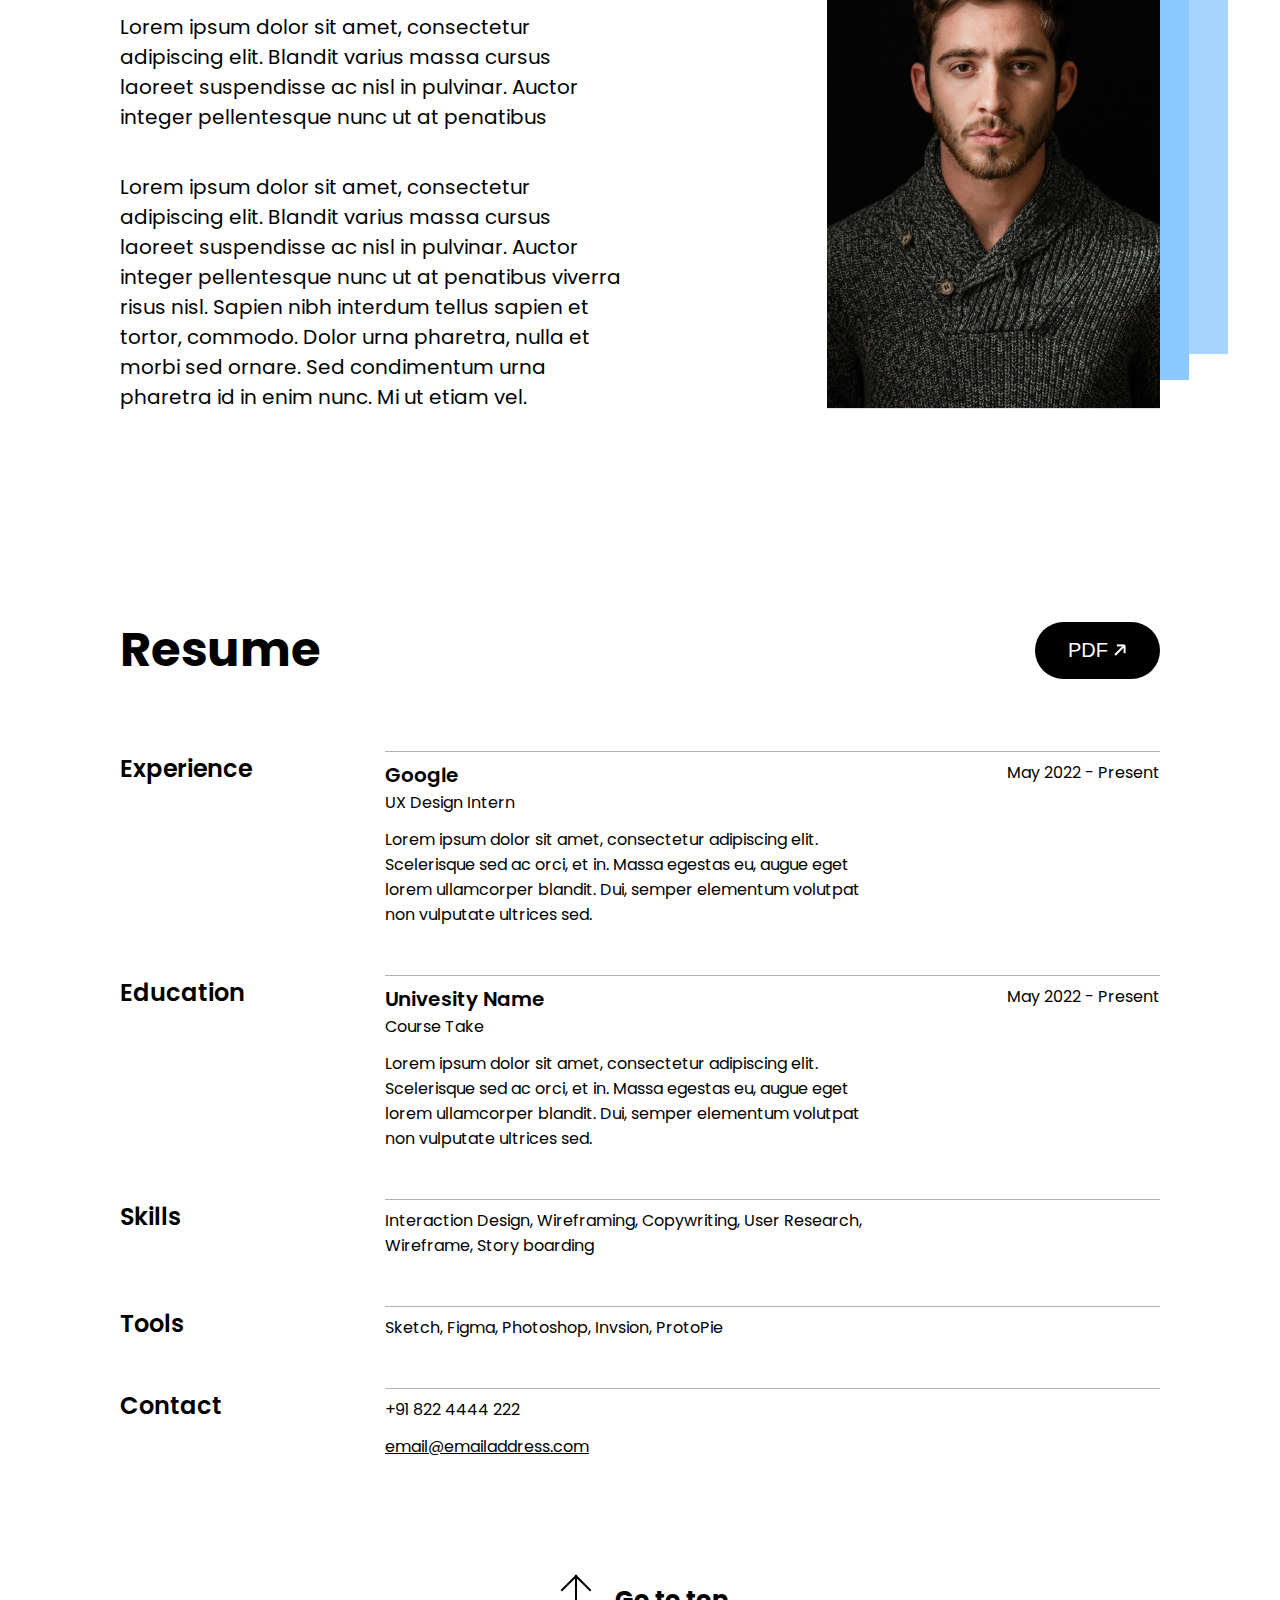
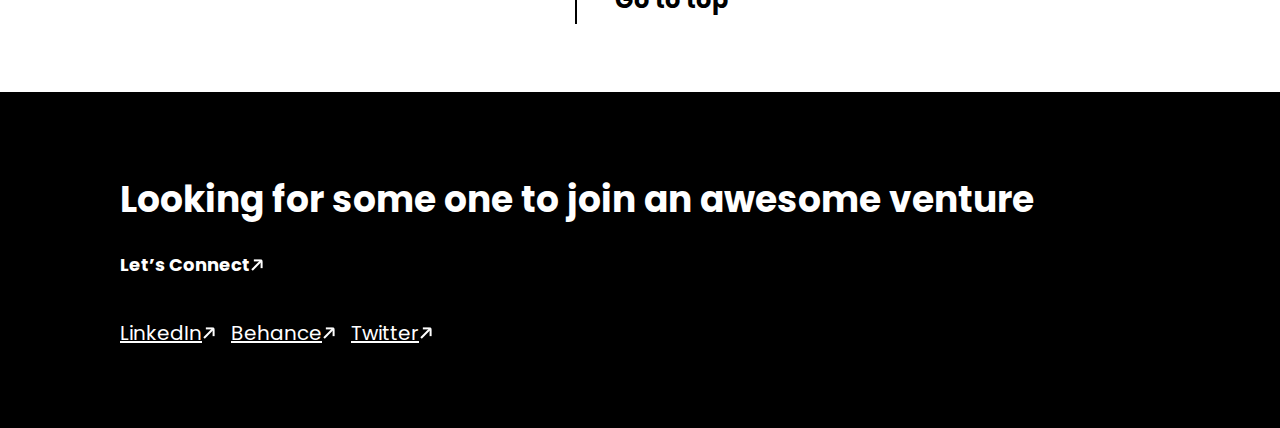
==== commit 512e6375: "add media query" ====
--- a/index.html
+++ b/index.html
@@ -4,16 +4,18 @@
     <meta charset="UTF-8" />
     <meta name="viewport" content="width=device-width, initial-scale=1.0" />
     <title>Document</title>
-    <link rel="stylesheet" href="./styles/fonts.css" />
-    <link rel="stylesheet" href="./styles/main.css" />
+    <link rel="stylesheet" href="./css/fonts.css" />
+    <link rel="stylesheet" href="./css/main.css" />
   </head>
   <body>
     <header class="header">
-      <div class="container flex items-center justify-content-between">
+      <div
+        class="container flex items-center justify-content-between flex-wrap"
+      >
         <a href="#" class="nav-link">
           <h5 class="h5 bold txt-black">Designer</h5>
         </a>
-        <nav class="nav flex items-center">
+        <nav class="nav flex items-center flex-wrap">
           <a href="#project" class="nav-link txt-md txt-black">Work</a>
           <a href="#about-me" class="nav-link txt-md txt-black">About</a>
           <a href="#resume" class="nav-link txt-md txt-black">Resume</a>
@@ -22,6 +24,9 @@
           >
           <a href="./pages/float-test.html" class="nav-link txt-md txt-black"
             >Float</a
+          >
+          <a href="./pages/media.html" class="nav-link txt-md txt-black"
+            >Media practic</a
           >
         </nav>
       </div>
@@ -35,9 +40,9 @@
           src="./assets/video/white-wave.mp4"
         ></video>
         <div
-          class="main-content container flex min-gap justify-content-between"
+          class="main-content container flex min-gap justify-content-between flex-wrap"
         >
-          <div>
+          <div class="main-content-text">
             <h1 class="h1 txt-black normal main-title-1">
               Hi, I'm John Doe. <br />
               <span class="txt-blue">UX Designer</span> based in Delhi, India
@@ -74,7 +79,11 @@
         </div>
         <div class="section-project-img-wrap">
           <div class="container">
-            <img src="./assets/images/netflix.png" alt="" />
+            <img
+              class="img-responsive"
+              src="./assets/images/netflix.png"
+              alt=""
+            />
           </div>
         </div>
         <div class="container">
@@ -96,7 +105,11 @@
         </div>
         <div class="section-project-img-wrap">
           <div class="container">
-            <img src="./assets/images/spotify.png" alt="" />
+            <img
+              class="img-responsive"
+              src="./assets/images/spotify.png"
+              alt=""
+            />
           </div>
         </div>
         <div class="container">
@@ -118,14 +131,20 @@
         </div>
         <div class="section-project-img-wrap">
           <div class="container">
-            <img src="./assets/images/facebook.png" alt="" />
+            <img
+              class="img-responsive"
+              src="./assets/images/facebook.png"
+              alt=""
+            />
           </div>
         </div>
       </a>
     </section>
 
     <section id="about-me" class="section-about-me">
-      <div class="container flex justify-content-between items-center">
+      <div
+        class="container flex justify-content-between items-center flex-wrap"
+      >
         <div class="section-about-me-content">
           <h3 class="h3 txt-black medium section-about-me-space-content">
             Hi, I'm John Doe. <span class="txt-blue">UX Designer</span> based in
@@ -147,7 +166,7 @@
         </div>
         <div class="section-about-me-img-wrap">
           <img
-            class="section-about-img"
+            class="img-responsive section-about-img"
             src="./assets/images/john_doe.png"
             alt=""
           />
--- a/css/main.css
+++ b/css/main.css
@@ -0,0 +1,779 @@
+@import url("https://fonts.googleapis.com/css2?family=Poppins:wght@400;500;600;700&display=swap");
+@font-face {
+  font-family: "Graphik LCG";
+  src: url("../assets/fonts/GraphikLCG/GraphikLCG-Regular.eot");
+  src: url("../assets/fonts/GraphikLCG/GraphikLCG-Regular.eot?#iefix") format("embedded-opentype"), url("../assets/fonts/GraphikLCG/GraphikLCG-Regular.woff2") format("woff2"), url("../assets/fonts/GraphikLCG/GraphikLCG-Regular.woff") format("woff"), url("../assets/fonts/GraphikLCG/GraphikLCG-Regular.ttf") format("truetype"), url("../assets/fonts/GraphikLCG/GraphikLCG-Regular.svg#GraphikLCG-Regular") format("svg");
+  font-weight: normal;
+  font-style: normal;
+  font-display: swap;
+}
+@font-face {
+  font-family: "Graphik LCG";
+  src: url("../assets/fonts/GraphikLCG/GraphikLCG-Semibold.eot");
+  src: url("../assets/fonts/GraphikLCG/GraphikLCG-Semibold.eot?#iefix") format("embedded-opentype"), url("../assets/fonts/GraphikLCG/GraphikLCG-Semibold.woff2") format("woff2"), url("../assets/fonts/GraphikLCG/GraphikLCG-Semibold.woff") format("woff"), url("../assets/fonts/GraphikLCG/GraphikLCG-Semibold.ttf") format("truetype"), url("../assets/fonts/GraphikLCG/GraphikLCG-Semibold.svg#GraphikLCG-Semibold") format("svg");
+  font-weight: 600;
+  font-style: normal;
+  font-display: swap;
+}
+body {
+  font-size: 16px;
+}
+@media screen {
+  body {
+    font-size: 12px;
+  }
+}
+
+button {
+  padding: 0 1rem;
+}
+
+/* body {
+  font-family: "Graphik LCG", sans-serif;
+  font-size: 50px;
+} */
+* {
+  margin: 0;
+  padding: 0;
+  box-sizing: border-box;
+}
+
+body {
+  font-family: "Poppins", sans-serif;
+}
+
+:root {
+  --black: #000000;
+  --blue: #007fef;
+  --blue-light: #8ac8ff;
+  --blue-light-2: #a6d5ff;
+  --white: #ffffff;
+  --h1: 48px;
+  --h2-lg: 40px;
+  --h2: 36px;
+  --h3: 32px;
+  --h5: 24px;
+  --h6: 20px;
+  --txt-md: 20px;
+  --txt-sm: 16px;
+  --space-section: 15px;
+  --arrow-lg: 48px;
+  --arrow-sm: 14px;
+}
+
+.container {
+  max-width: calc(1040px + var(--space-section) * 2);
+  padding: 0 var(--space-section);
+  margin: 0 auto;
+  width: 100%;
+}
+
+.border-bottom {
+  height: 1px;
+  width: 100%;
+}
+
+.page-wrap {
+  min-height: calc(100vh - 90px);
+  gap: 20px;
+  margin-bottom: 60px;
+  background-image: url("../assets/video/white-wave.mp4");
+}
+
+.flex {
+  display: flex;
+}
+
+.flex-wrap {
+  flex-wrap: wrap;
+}
+
+.flex-col {
+  flex-direction: column;
+}
+
+.items-center {
+  align-items: center;
+}
+
+.justify-content-between {
+  justify-content: space-between;
+}
+
+.justify-content-center {
+  justify-content: center;
+}
+
+.img-responsive {
+  width: 100%;
+}
+
+.min-gap {
+  gap: var(--space-section);
+}
+
+/* partials */
+/* arrow */
+.arrow {
+  border-bottom-width: 2px;
+  border-bottom-style: solid;
+  display: inline-block;
+  position: relative;
+}
+
+.arrow-top {
+  transform: rotate(-90deg);
+}
+
+.arrow-black,
+.arrow-black::before,
+.arrow-black::after {
+  border-bottom-color: var(--black);
+}
+
+.arrow-white,
+.arrow-white::before,
+.arrow-white::after {
+  border-bottom-color: var(--white);
+}
+
+.arrow--skew-top {
+  transform: rotate(-45deg);
+}
+
+.arrow::before,
+.arrow::after {
+  content: "";
+  margin-top: 5px;
+  border-bottom-width: 2px;
+  border-bottom-style: solid;
+  display: inline-block;
+  position: absolute;
+}
+
+.arrow::before {
+  transform: rotate(45deg);
+}
+
+.arrow::after {
+  transform: rotate(-45deg);
+}
+
+.arrow--lg {
+  width: var(--arrow-lg);
+}
+
+.arrow--lg::before,
+.arrow--lg::after {
+  right: -4px;
+  width: calc(var(--arrow-lg) / 2.2);
+}
+
+.arrow--lg::before {
+  top: -12px;
+}
+
+.arrow--lg::after {
+  bottom: -9px;
+}
+
+.arrow--sm {
+  width: var(--arrow-sm);
+}
+
+.arrow--sm::before,
+.arrow--sm::after {
+  right: 0;
+  width: calc(var(--arrow-sm) / 2);
+}
+
+.arrow--sm::before {
+  top: -8px;
+}
+
+.arrow--sm::after {
+  bottom: -5px;
+}
+
+/* text styles */
+.decoration-none {
+  text-decoration: none;
+}
+
+.h1 {
+  font-size: var(--h1);
+}
+
+.h2 {
+  font-size: var(--h2);
+}
+
+.h3 {
+  font-size: var(--h3);
+}
+
+.h5 {
+  font-size: var(--h5);
+}
+
+.h6 {
+  font-size: var(--h6);
+}
+
+.txt-md {
+  font-size: var(--txt-md);
+}
+
+.txt-sm {
+  font-size: var(--txt-sm);
+}
+
+.bold {
+  font-weight: 700;
+}
+
+.semibold {
+  font-weight: 600;
+}
+
+.medium {
+  font-weight: 500;
+}
+
+.normal {
+  font-weight: 400;
+}
+
+.txt-black {
+  color: var(--black);
+}
+
+.txt-white {
+  color: var(--white);
+}
+
+.txt-blue {
+  color: var(--blue);
+}
+
+.txt-normal {
+  font-style: normal;
+}
+
+.bg-black {
+  background-color: black;
+}
+
+.bg-white {
+  background-color: white;
+}
+
+/* buttons */
+.btn {
+  padding: 16px 32px;
+  background-color: var(--black);
+  border-radius: 60px;
+  color: var(--white);
+  border: none;
+  cursor: pointer;
+  font-size: var(--txt-md);
+  font-weight: 400;
+  display: flex;
+  align-items: center;
+  gap: 5px;
+  transition: all 0.3s ease;
+  border: 1px solid transparent;
+}
+
+.btn:hover {
+  background-color: var(--white);
+  color: var(--black);
+  border: 1px solid var(--black);
+}
+
+.btn:hover .arrow-white,
+.btn:hover .arrow-white::after,
+.btn:hover .arrow-white::before {
+  border-bottom-color: var(--black);
+}
+
+/* header */
+.header {
+  padding-top: 32px;
+  padding-bottom: 22px;
+  padding-top: 32px;
+  box-shadow: 7px 6px 14px 0px black;
+  background-color: white;
+  position: sticky;
+  top: 0;
+  background-color: white;
+  z-index: 10000000;
+}
+
+.nav-link {
+  text-decoration: none;
+  transition: color 0.3s ease;
+}
+
+.nav {
+  gap: 20px;
+}
+@media (min-width: 768px) {
+  .nav {
+    gap: 80px;
+  }
+}
+
+.nav-link:hover {
+  color: var(--blue);
+}
+
+/* main section */
+.main {
+  position: relative;
+  flex-grow: 1;
+  display: flex;
+  align-items: center;
+  padding: 30px 0;
+}
+
+.main-content {
+  position: relative;
+  z-index: 1;
+}
+
+.main-title-1 {
+  padding-bottom: 20px;
+  position: sticky;
+  top: 90px;
+  background: white;
+  z-index: 100;
+}
+
+.main-title-2 {
+  padding-bottom: 40px;
+}
+
+.mobile-frame {
+  max-width: 500px;
+  width: 100%;
+  border-radius: 9px;
+  border: 1px solid var(--black);
+  min-height: 500px;
+}
+
+.video {
+  position: absolute;
+  width: 100%;
+  height: 100%;
+  left: 0;
+  top: 0;
+  -o-object-fit: cover;
+     object-fit: cover;
+  opacity: 0.1;
+  filter: blur(5px);
+}
+
+/*  section-project-header */
+.link-section {
+  text-decoration: none;
+  display: block;
+}
+
+.section-project {
+  margin-bottom: 60px;
+}
+
+.section-project-last {
+  margin-bottom: 50px;
+}
+@media (min-width: 768px) {
+  .section-project-last {
+    margin-bottom: 200px;
+  }
+}
+
+.section-project-header {
+  padding-bottom: 40px;
+}
+
+.section-project-img-wrap {
+  padding-bottom: 60px;
+}
+
+.section-about-me {
+  margin-bottom: 50px;
+}
+@media (min-width: 768px) {
+  .section-about-me {
+    margin-bottom: 200px;
+  }
+}
+
+.section-about-me-content {
+  max-width: 508px;
+}
+
+.section-about-me-space-content {
+  margin-bottom: 40px;
+}
+
+.section-about-me-img-wrap {
+  margin-top: 60px;
+  position: relative;
+  cursor: pointer;
+}
+
+.section-about-me-img-wrap:hover::after,
+.section-about-me-img-wrap:hover::before {
+  bottom: 7px;
+  left: 0;
+  opacity: 0;
+}
+
+.section-about-img {
+  max-width: 333px;
+  width: 100%;
+  position: relative;
+  z-index: 100;
+}
+
+.section-about-me-img-wrap::after,
+.section-about-me-img-wrap::before {
+  content: "";
+  position: absolute;
+  width: 100%;
+  height: calc(100% - 7px);
+  left: 0;
+  transition: all 0.3s ease;
+}
+
+.section-about-me-img-wrap::before {
+  bottom: 33.75px;
+  left: 28.5px;
+  background-color: var(--blue-light);
+  z-index: 1;
+}
+
+.section-about-me-img-wrap::after {
+  bottom: 60px;
+  left: 68px;
+  background-color: var(--blue-light-2);
+}
+
+/* resume section */
+.section-resume {
+  padding-bottom: 75px;
+}
+
+.section-resume-header {
+  margin-bottom: 65px;
+}
+
+.section-resume-table {
+  padding-bottom: 75px;
+}
+
+.section-resume-table-data {
+  max-width: 775px;
+  width: 100%;
+  border-top: 1px solid rgba(0, 0, 0, 0.3);
+  padding: 8px 0 48px;
+}
+
+.section-resume-table-data-left {
+  max-width: 506px;
+  width: 100%;
+}
+
+.section-resume-table-data-txt {
+  padding-bottom: 12px;
+}
+
+.footer {
+  background-color: var(--black);
+  padding: 80px 0;
+}
+
+.footer-title {
+  padding-bottom: 24px;
+}
+
+.footer-sub-title {
+  padding-bottom: 40px;
+}
+
+.row {
+  display: flex;
+  flex-wrap: wrap;
+  margin: -15px -15px 0;
+}
+
+.content {
+  background-color: green;
+  min-height: 200px;
+}
+
+.col {
+  flex: 1 0 auto;
+  padding: 15px 15px 0;
+}
+
+.col-1 {
+  flex: 0 0 auto;
+  width: 8.3333333333%;
+  padding: 15px 15px 0;
+}
+
+.col-2 {
+  flex: 0 0 auto;
+  width: 16.6666666667%;
+  padding: 15px 15px 0;
+}
+
+.col-3 {
+  flex: 0 0 auto;
+  width: 25%;
+  padding: 15px 15px 0;
+}
+
+.col-4 {
+  flex: 0 0 auto;
+  width: 33.3333333333%;
+  padding: 15px 15px 0;
+}
+
+.col-5 {
+  flex: 0 0 auto;
+  width: 41.6666666667%;
+  padding: 15px 15px 0;
+}
+
+.col-6 {
+  flex: 0 0 auto;
+  width: 50%;
+  padding: 15px 15px 0;
+}
+
+.col-7 {
+  flex: 0 0 auto;
+  width: 58.3333333333%;
+  padding: 15px 15px 0;
+}
+
+.col-8 {
+  flex: 0 0 auto;
+  width: 66.6666666667%;
+  padding: 15px 15px 0;
+}
+
+.col-9 {
+  flex: 0 0 auto;
+  width: 75%;
+  padding: 15px 15px 0;
+}
+
+.col-10 {
+  flex: 0 0 auto;
+  width: 83.3333333333%;
+  padding: 15px 15px 0;
+}
+
+.col-11 {
+  flex: 0 0 auto;
+  width: 91.6666666667%;
+  padding: 15px 15px 0;
+}
+
+.col-12 {
+  flex: 0 0 auto;
+  width: 100%;
+  padding: 15px 15px 0;
+}
+
+@media screen and (min-width: 576px) {
+  .col-sm-1 {
+    flex: 0 0 auto;
+    width: 8.3333333333%;
+    padding: 15px 15px 0;
+  }
+  .col-sm-2 {
+    flex: 0 0 auto;
+    width: 16.6666666667%;
+    padding: 15px 15px 0;
+  }
+  .col-sm-3 {
+    flex: 0 0 auto;
+    width: 25%;
+    padding: 15px 15px 0;
+  }
+  .col-sm-4 {
+    flex: 0 0 auto;
+    width: 33.3333333333%;
+    padding: 15px 15px 0;
+  }
+  .col-sm-5 {
+    flex: 0 0 auto;
+    width: 41.6666666667%;
+    padding: 15px 15px 0;
+  }
+  .col-sm-6 {
+    flex: 0 0 auto;
+    width: 50%;
+    padding: 15px 15px 0;
+  }
+  .col-sm-7 {
+    flex: 0 0 auto;
+    width: 58.3333333333%;
+    padding: 15px 15px 0;
+  }
+  .col-sm-8 {
+    flex: 0 0 auto;
+    width: 66.6666666667%;
+    padding: 15px 15px 0;
+  }
+  .col-sm-9 {
+    flex: 0 0 auto;
+    width: 75%;
+    padding: 15px 15px 0;
+  }
+  .col-sm-10 {
+    flex: 0 0 auto;
+    width: 83.3333333333%;
+    padding: 15px 15px 0;
+  }
+  .col-sm-11 {
+    flex: 0 0 auto;
+    width: 91.6666666667%;
+    padding: 15px 15px 0;
+  }
+  .col-sm-12 {
+    flex: 0 0 auto;
+    width: 100%;
+    padding: 15px 15px 0;
+  }
+}
+@media screen and (min-width: 768px) {
+  .col-md-1 {
+    flex: 0 0 auto;
+    width: 8.3333333333%;
+    padding: 15px 15px 0;
+  }
+  .col-md-2 {
+    flex: 0 0 auto;
+    width: 16.6666666667%;
+    padding: 15px 15px 0;
+  }
+  .col-md-3 {
+    flex: 0 0 auto;
+    width: 25%;
+    padding: 15px 15px 0;
+  }
+  .col-md-4 {
+    flex: 0 0 auto;
+    width: 33.3333333333%;
+    padding: 15px 15px 0;
+  }
+  .col-md-5 {
+    flex: 0 0 auto;
+    width: 41.6666666667%;
+    padding: 15px 15px 0;
+  }
+  .col-md-6 {
+    flex: 0 0 auto;
+    width: 50%;
+    padding: 15px 15px 0;
+  }
+  .col-md-7 {
+    flex: 0 0 auto;
+    width: 58.3333333333%;
+    padding: 15px 15px 0;
+  }
+  .col-md-8 {
+    flex: 0 0 auto;
+    width: 66.6666666667%;
+    padding: 15px 15px 0;
+  }
+  .col-md-9 {
+    flex: 0 0 auto;
+    width: 75%;
+    padding: 15px 15px 0;
+  }
+  .col-md-10 {
+    flex: 0 0 auto;
+    width: 83.3333333333%;
+    padding: 15px 15px 0;
+  }
+  .col-md-11 {
+    flex: 0 0 auto;
+    width: 91.6666666667%;
+    padding: 15px 15px 0;
+  }
+  .col-md-12 {
+    flex: 0 0 auto;
+    width: 100%;
+    padding: 15px 15px 0;
+  }
+}
+@media screen and (min-width: 992px) {
+  .col-lg-1 {
+    flex: 0 0 auto;
+    width: 8.3333333333%;
+    padding: 15px 15px 0;
+  }
+  .col-lg-2 {
+    flex: 0 0 auto;
+    width: 16.6666666667%;
+    padding: 15px 15px 0;
+  }
+  .col-lg-3 {
+    flex: 0 0 auto;
+    width: 25%;
+    padding: 15px 15px 0;
+  }
+  .col-lg-4 {
+    flex: 0 0 auto;
+    width: 33.3333333333%;
+    padding: 15px 15px 0;
+  }
+  .col-lg-5 {
+    flex: 0 0 auto;
+    width: 41.6666666667%;
+    padding: 15px 15px 0;
+  }
+  .col-lg-6 {
+    flex: 0 0 auto;
+    width: 50%;
+    padding: 15px 15px 0;
+  }
+  .col-lg-7 {
+    flex: 0 0 auto;
+    width: 58.3333333333%;
+    padding: 15px 15px 0;
+  }
+  .col-lg-8 {
+    flex: 0 0 auto;
+    width: 66.6666666667%;
+    padding: 15px 15px 0;
+  }
+  .col-lg-9 {
+    flex: 0 0 auto;
+    width: 75%;
+    padding: 15px 15px 0;
+  }
+  .col-lg-10 {
+    flex: 0 0 auto;
+    width: 83.3333333333%;
+    padding: 15px 15px 0;
+  }
+  .col-lg-11 {
+    flex: 0 0 auto;
+    width: 91.6666666667%;
+    padding: 15px 15px 0;
+  }
+  .col-lg-12 {
+    flex: 0 0 auto;
+    width: 100%;
+    padding: 15px 15px 0;
+  }
+}